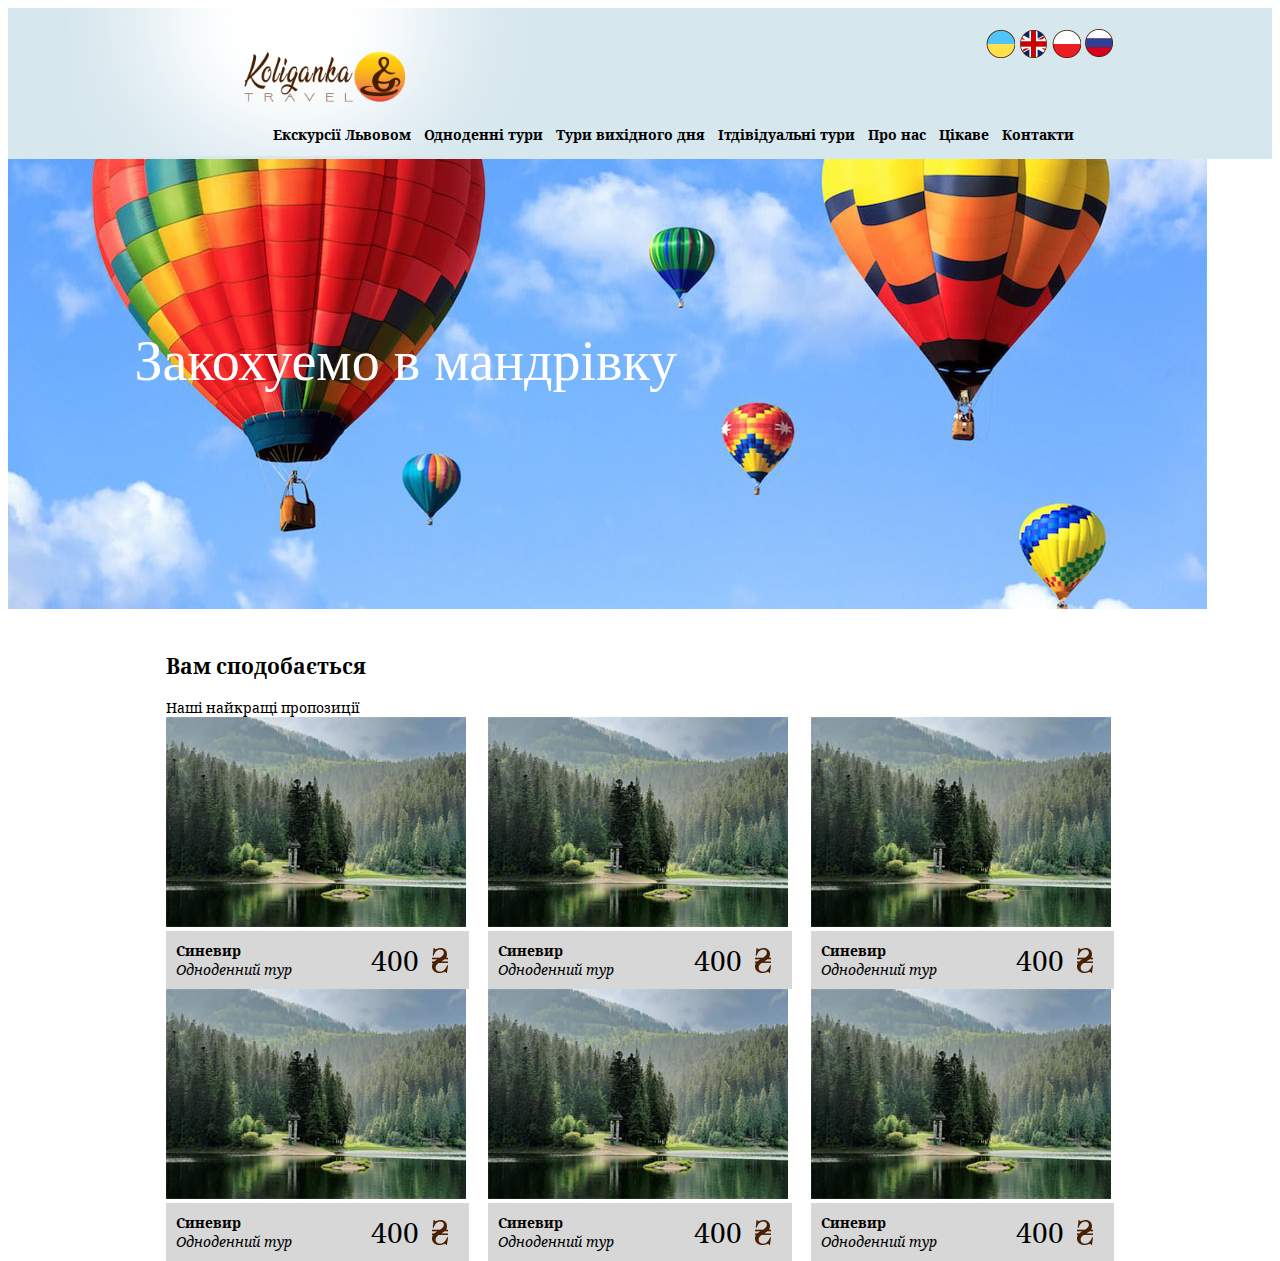
==== index.html @ 715846d8 "первая выгрузка" ====
<!DOCTYPE html>
<html lang="ua">
<head>
    <meta charset="UTF-8">
    <title>Koliganka</title>
    <meta name="viewport" content="width=device-width, initial-scale=1.0, shrink-to-fit=no, viewport-fit=cover">
    <meta http-equiv="X-UA-Compatible" content="IE=edge">
    <meta name="format-detection" content="telephone=no,address=no">
    <meta name="theme-color" content="#4285f4">
    <link rel="stylesheet" href="css/style.css">
</head>
<body>
<header class="head clearfix">
    <div class="container">
        <div class="element">
        <a class="head-logo" href="index.html">
            <img src="images/logo.png" alt="logo">
        </a>
        <div class="head-languages">
            <a href="#"><img src="img/ua.png" alt="ua"></a>
            <a href="#"><img src="img/eng.png" alt="eng"></a>
            <a href="#"><img src="img/pl.png" alt="pl"></a>
            <a href="#"><img src="img/ru.png" alt="ru"></a>
        </div>
        </div>
        <nav class="head-nav">
            <a href="#">Екскурсії Львовом</a>
            <a href="#">Одноденні тури</a>
            <a href="#">Тури вихідного дня</a>
            <a href="#">Ітдівідуальні тури</a>
            <a href="#">Про нас</a>
            <a href="#">Цікаве</a>
            <a href="#">Контакти</a>
        </nav>
    </div>
</header>
<main class="general">
    <div class="general-slider">
        <div class="general__slid">
            <img src="images/balloons.jpg" alt="balloons">
            <p class="general__slid-text">Закохуемо в мандрівку</p>
        </div>
    </div>
    <div class="general__proposal">
        <div class="container">
            <div class="general__proposal__text">
                <h2 class="general__proposal__text-head">Вам сподобається</h2>
                <span>Наші найкращі пропозиції</span>
            </div>
            <div class="general__proposal-items">
                <div class="general__proposal__item">
                    <img src="images/sinevir.jpg" alt="sinevir">
                    <div class="general__proposal-element">
                        <a href="#" class="general__proposal__item-description">
                            <div class="general__proposal__item-text">
                                <span class="general__proposal__item-head">Синевир</span>
                                <span class="general__proposal__item-view">Одноденний тур</span>
                            </div>
                            <span class="general__proposal__item-pris">400<img src="img/s.png"></span>
                        </a>
                    </div>
                </div>
                <div class="general__proposal__item">
                    <img src="images/sinevir.jpg" alt="sinevir">
                    <a href="#" class="general__proposal__item-description">
                        <div class="general__proposal__item-text">
                            <span class="general__proposal__item-head">Синевир</span>
                            <span class="general__proposal__item-view">Одноденний тур</span>
                        </div>
                        <span class="general__proposal__item-pris">400<img src="img/s.png"></span>
                    </a>
                </div>
                <div class="general__proposal__item">
                    <img src="images/sinevir.jpg" alt="sinevir">
                    <a href="#" class="general__proposal__item-description">
                        <div class="general__proposal__item-text">
                            <span class="general__proposal__item-head">Синевир</span>
                            <span class="general__proposal__item-view">Одноденний тур</span>
                        </div>
                        <span class="general__proposal__item-pris">400<img src="img/s.png"></span>
                    </a>
                </div>
                <div class="general__proposal__item">
                    <img src="images/sinevir.jpg" alt="sinevir">
                    <a href="#" class="general__proposal__item-description">
                        <div class="general__proposal__item-text">
                            <span class="general__proposal__item-head">Синевир</span>
                            <span class="general__proposal__item-view">Одноденний тур</span>
                        </div>
                        <span class="general__proposal__item-pris">400<img src="img/s.png"></span>
                    </a>
                </div>
                <div class="general__proposal__item">
                    <img src="images/sinevir.jpg" alt="sinevir">
                    <a href="#" class="general__proposal__item-description">
                        <div class="general__proposal__item-text">
                            <span class="general__proposal__item-head">Синевир</span>
                            <span class="general__proposal__item-view">Одноденний тур</span>
                        </div>
                        <span class="general__proposal__item-pris">400<img src="img/s.png"></span>
                    </a>
                </div>
                <div class="general__proposal__item">
                    <img src="images/sinevir.jpg" alt="sinevir">
                    <a href="#" class="general__proposal__item-description">
                        <div class="general__proposal__item-text">
                            <span class="general__proposal__item-head">Синевир</span>
                            <span class="general__proposal__item-view">Одноденний тур</span>
                        </div>
                        <span class="general__proposal__item-pris">400<img src="img/s.png"></span>
                    </a>
                </div>

            </div>
        </div>
    </div>
</main>

<script src="assets/js/main.js"></script>
</body>
</html>
---- css/style.css ----
@charset "UTF-8";
:root {
    --color-primary: #01A9DB;
    --color-secondary: #828282;
    --color-accent: #FFA500;
    --color-error: #FF5252;
    --color-info: #2196F3;
    --color-success: #4CAF50;
    --color-warning: #FFC107;
}
@font-face {
    font-family: 'Open Sans';
    src: url('../fonts/OpenSans-Regular.woff2') format('woff2'),
    url('../fonts/OpenSans-Regular.woff') format('woff');
    font-weight: normal;
    font-style: normal;
    font-display: swap;
}
@font-face {
    font-family: 'Open Sans';
    src: url('../fonts/OpenSans-Bold.woff2') format('woff2'),
    url('../fonts/OpenSans-Bold.woff') format('woff');
    font-weight: bold;
    font-style: normal;
    font-display: swap;
}
@font-face {
    font-family: 'Roboto';
    src: url('../fonts/Roboto-Regular.woff2') format('woff2'),
    url('../fonts/Roboto-Regular.woff') format('woff');
    font-weight: normal;
    font-style: normal;
    font-display: swap;
}
@font-face {
    font-family: 'Roboto';
    src: url('../fonts/Roboto-Bold.woff2') format('woff2'),
    url('../fonts/Roboto-Bold.woff') format('woff');
    font-weight: bold;
    font-style: normal;
    font-display: swap;
}
@font-face {
    font-family: 'Ariston';
    src: url('../fonts/ariston_normal.ttf') format('ttf'),
    url('../fonts/ariston_normal.ttf') format('ttf');
    font-weight: normal;
    font-style: normal;
    font-display: swap;
}
@font-face {
    font-family: 'Noto Serif';
    src: url('../fonts/notoserif/notoserif.woff2')  format('woff2'),
    url('../fonts/notoserif/notoserif.woff') format('woff');
    font-weight: 400;
    font-style: normal;
}
@font-face {
    font-family: 'Noto Serif';
    src: url('../fonts/notoserif/notoserifitalic.woff2')  format('woff2'),
    url('../fonts/notoserif/notoserifitalic.woff') format('woff');
    font-weight: 400;
    font-style: italic;
}
@font-face {
    font-family: 'Noto Serif';
    src: url('../fonts/notoserif/notoserifbold.woff2')  format('woff2'),
    url('../fonts/notoserif/notoserifbold.woff') format('woff');
    font-weight: 700;
    font-style: normal;
}
@font-face {
    font-family: 'Noto Serif';
    src: url('../fonts/notoserif/notoserifbolditalic.woff2')  format('woff2'),
    url('../fonts/notoserif/notoserifbolditalic.woff') format('woff');
    font-weight: 700;
    font-style: italic;
}
html {
    -webkit-box-sizing: border-box;
    box-sizing: border-box;
    height: 100%;
    overflow-x: hidden;
    font-family: "Roboto", Arial, sans-serif, 'Noto Serif', 'Ariston';
    font-size: 14px;
}
*, *::after, *::before {
    -webkit-box-sizing: inherit;
    box-sizing: inherit;
}
body {
    min-height: 100%;
    position: relative;
    -webkit-font-smoothing: antialiased;
}
.clearfix::after {
    content: '';
    display: block;
    clear: both;
}
img {
    max-width: 100%;
    height: auto;
}
a{
    text-decoration: none;
    color: #000;
}
.site-icon {
    display: inline-block;
    width: 1em;
    height: 1em;
    stroke-width: 0;
    stroke: currentColor;
    fill: currentColor;
}
.pseudo-full-width-background::after {
    content: '';
    display: block;
    position: absolute;
    height: 100%;
    width: 100vw;
    background-color: inherit;
    top: 0;
    left: -50vw;
    right: -50vw;
    margin-right: auto;
    margin-left: auto;
    z-index: -1;
}
.container {
    position: relative;
    max-width: 980px;
    min-width: 320px;
    margin: auto;
    padding: 0 calc(1vw + .2rem);
}
.fade-in {
    -webkit-animation-name: fadeIn;
    animation-name: fadeIn;
    -webkit-animation-duration: 1.3s;
    animation-duration: 1.3s;
    -webkit-animation-timing-function: cubic-bezier(0, 0, 0.4, 1);
    animation-timing-function: cubic-bezier(0, 0, 0.4, 1);
    -webkit-animation-fill-mode: forwards;
    animation-fill-mode: forwards;
}
@-webkit-keyframes fadeIn {
    from {
        opacity: 0;
    }

    to {
        opacity: 1;
    }
}
@keyframes fadeIn {
    from {
        opacity: 0;
    }

    to {
        opacity: 1;
    }
}
h1 {
    color: #01A9DB;
    color: var(--color-primary);
}
template {
}
.head{
    background-color: #d6e7ee;
    position: relative;
}
.head-logo img{
    width: 500px;
    margin-left: -100px;
}
.head-languages{
    display: inline-block;
    float: right;
    margin-top: 20px;
}
.head-nav{
    position: absolute;
    bottom: 15px;
    left: 12%;
}
.head-nav a{
    padding: 10px 5px;
    font-family: 'Noto Serif';
    font-weight: 700;
}
.general-slider{
    margin-bottom: 40px;
}
.general__slid{
    position: relative;
}
.general__slid img{
    z-index: -5;
}
.general__slid-text{
    font-family: 'Ariston';
    font-size: 4em;
    top: 25%;
    left: 10%;
    position: absolute;
    color: #FFFFFF;
}
.general__proposal{
    font-family: 'Noto Serif';
}
.general__proposal-items{
    display: -webkit-box;
    display: -ms-flexbox;
    display: flex;
    -ms-flex-wrap: wrap;
    flex-wrap: wrap;
    -webkit-box-pack: justify;
    -ms-flex-pack: justify;
    justify-content: space-between;
}
.general__proposal__item{
    -ms-flex-preferred-size: calc(33% - 10px);
    flex-basis: calc(33% - 10px);
}
.general__proposal__item-head{
    font-weight: 700;
    display: block;
}
.general__proposal__item-view{
    font-style: italic;
}
.general__proposal__item-pris{
    font-size: 2em;
    display: -webkit-box;
    display: -ms-flexbox;
    display: flex;
    -webkit-box-align: center;
    -ms-flex-align: center;
    align-items: center;
}
.general__proposal__item-pris img{
    padding: 0 10px;
}
.general__proposal__item-description{
    display: -webkit-box;
    display: -ms-flexbox;
    display: flex;
    -webkit-box-pack: justify;
    -ms-flex-pack: justify;
    justify-content: space-between;
    -webkit-box-align: center;
    -ms-flex-align: center;
    align-items: center;
    background-color: rgba(121, 121, 121, .3);
    padding: 10px;
}
/*# sourceMappingURL=[data-uri] */
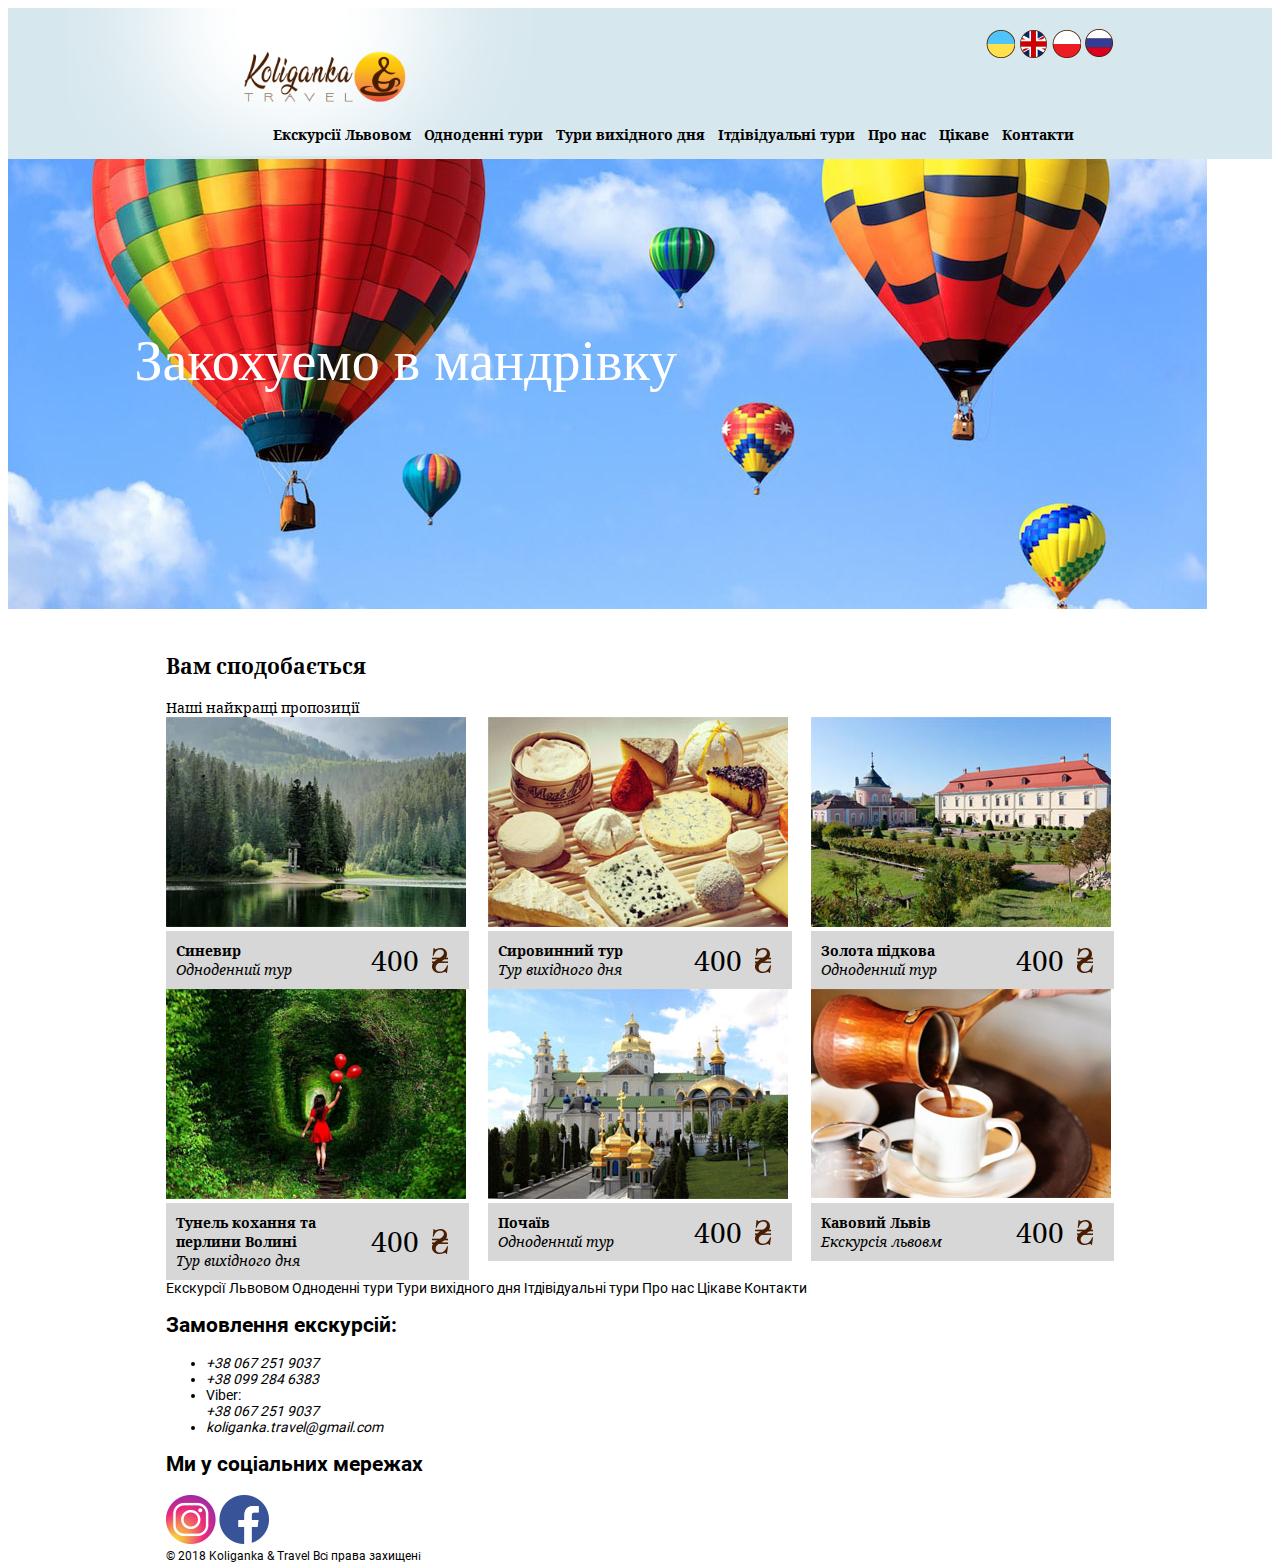
==== commit 1f75cb62: "подвал" ====
--- a/index.html
+++ b/index.html
@@ -61,53 +61,53 @@
                     </div>
                 </div>
                 <div class="general__proposal__item">
-                    <img src="images/sinevir.jpg" alt="sinevir">
+                    <img src="images/sirevoi_tur.jpg" alt="sirevoi_tur">
                     <a href="#" class="general__proposal__item-description">
                         <div class="general__proposal__item-text">
-                            <span class="general__proposal__item-head">Синевир</span>
+                            <span class="general__proposal__item-head">Сировинний тур</span>
+                            <span class="general__proposal__item-view">Тур вихідного дня</span>
+                        </div>
+                        <span class="general__proposal__item-pris general__proposal__item-pris-sir">400<img src="img/s.png"></span>
+                    </a>
+                </div>
+                <div class="general__proposal__item">
+                    <img src="images/gold_horseshoe.jpg" alt="gold_horseshoe">
+                    <a href="#" class="general__proposal__item-description">
+                        <div class="general__proposal__item-text">
+                            <span class="general__proposal__item-head">Золота підкова</span>
                             <span class="general__proposal__item-view">Одноденний тур</span>
                         </div>
                         <span class="general__proposal__item-pris">400<img src="img/s.png"></span>
                     </a>
                 </div>
                 <div class="general__proposal__item">
-                    <img src="images/sinevir.jpg" alt="sinevir">
+                    <img src="images/tunnel_love.jpg" alt="tunnel_love">
                     <a href="#" class="general__proposal__item-description">
                         <div class="general__proposal__item-text">
-                            <span class="general__proposal__item-head">Синевир</span>
+                            <span class="general__proposal__item-head">Тунель кохання та<br>перлини Волині</span>
+                            <span class="general__proposal__item-view">Тур вихідного дня</span>
+                        </div>
+                        <span class="general__proposal__item-pris general__proposal__item-pris-love">400<img src="img/s.png"></span>
+                    </a>
+                </div>
+                <div class="general__proposal__item">
+                    <img src="images/pochaev.jpg" alt="pochaev">
+                    <a href="#" class="general__proposal__item-description">
+                        <div class="general__proposal__item-text">
+                            <span class="general__proposal__item-head">Почаїв</span>
                             <span class="general__proposal__item-view">Одноденний тур</span>
                         </div>
                         <span class="general__proposal__item-pris">400<img src="img/s.png"></span>
                     </a>
                 </div>
                 <div class="general__proposal__item">
-                    <img src="images/sinevir.jpg" alt="sinevir">
+                    <img src="images/cofe_lviv.png" alt="cofe_lviv">
                     <a href="#" class="general__proposal__item-description">
                         <div class="general__proposal__item-text">
-                            <span class="general__proposal__item-head">Синевир</span>
-                            <span class="general__proposal__item-view">Одноденний тур</span>
+                            <span class="general__proposal__item-head">Кавовий Львів</span>
+                            <span class="general__proposal__item-view">Екскурсія львовм</span>
                         </div>
-                        <span class="general__proposal__item-pris">400<img src="img/s.png"></span>
-                    </a>
-                </div>
-                <div class="general__proposal__item">
-                    <img src="images/sinevir.jpg" alt="sinevir">
-                    <a href="#" class="general__proposal__item-description">
-                        <div class="general__proposal__item-text">
-                            <span class="general__proposal__item-head">Синевир</span>
-                            <span class="general__proposal__item-view">Одноденний тур</span>
-                        </div>
-                        <span class="general__proposal__item-pris">400<img src="img/s.png"></span>
-                    </a>
-                </div>
-                <div class="general__proposal__item">
-                    <img src="images/sinevir.jpg" alt="sinevir">
-                    <a href="#" class="general__proposal__item-description">
-                        <div class="general__proposal__item-text">
-                            <span class="general__proposal__item-head">Синевир</span>
-                            <span class="general__proposal__item-view">Одноденний тур</span>
-                        </div>
-                        <span class="general__proposal__item-pris">400<img src="img/s.png"></span>
+                        <span class="general__proposal__item-pris general__proposal__item-pris-cofe">400<img src="img/s.png"></span>
                     </a>
                 </div>
 
@@ -116,6 +116,37 @@
     </div>
 </main>
 
-<script src="assets/js/main.js"></script>
+<footer class="foot">
+    <div class="container">
+        <nav class="foot-nav">
+        <a href="#">Екскурсії Львовом</a>
+        <a href="#">Одноденні тури</a>
+        <a href="#">Тури вихідного дня</a>
+        <a href="#">Ітдівідуальні тури</a>
+        <a href="#">Про нас</a>
+        <a href="#">Цікаве</a>
+        <a href="#">Контакти</a>
+    </nav>
+        <div class="foot__contacts">
+            <div class="foot__contacts-order">
+                <h2 class="foot__contacts__head">Замовлення екскурсій:</h2>
+                <ul>
+                    <li><address>+38 067 251 9037</address></li>
+                    <li><address>+38 099 284 6383</address></li>
+                    <li>Viber: <address>+38 067 251 9037</address></li>
+                    <li><address>koliganka.travel@gmail.com</address></li>
+                </ul>
+            </div>
+            <div class="foot__contacts__social">
+                <h2 class="foot__contacts__head">Ми у соціальних мережах</h2>
+                <div class="foot__contacts__social-button">
+                    <a href="#"><img src="img/instagram.png" alt="#"></a>
+                    <a href="#"><img src="img/fb.png" alt="#"></a>
+                </div>
+            </div>
+        </div>
+        <small class="foot-copyright">© 2018 Koliganka & Travel Всі права захищені</small>
+    </div>
+</footer>
 </body>
 </html>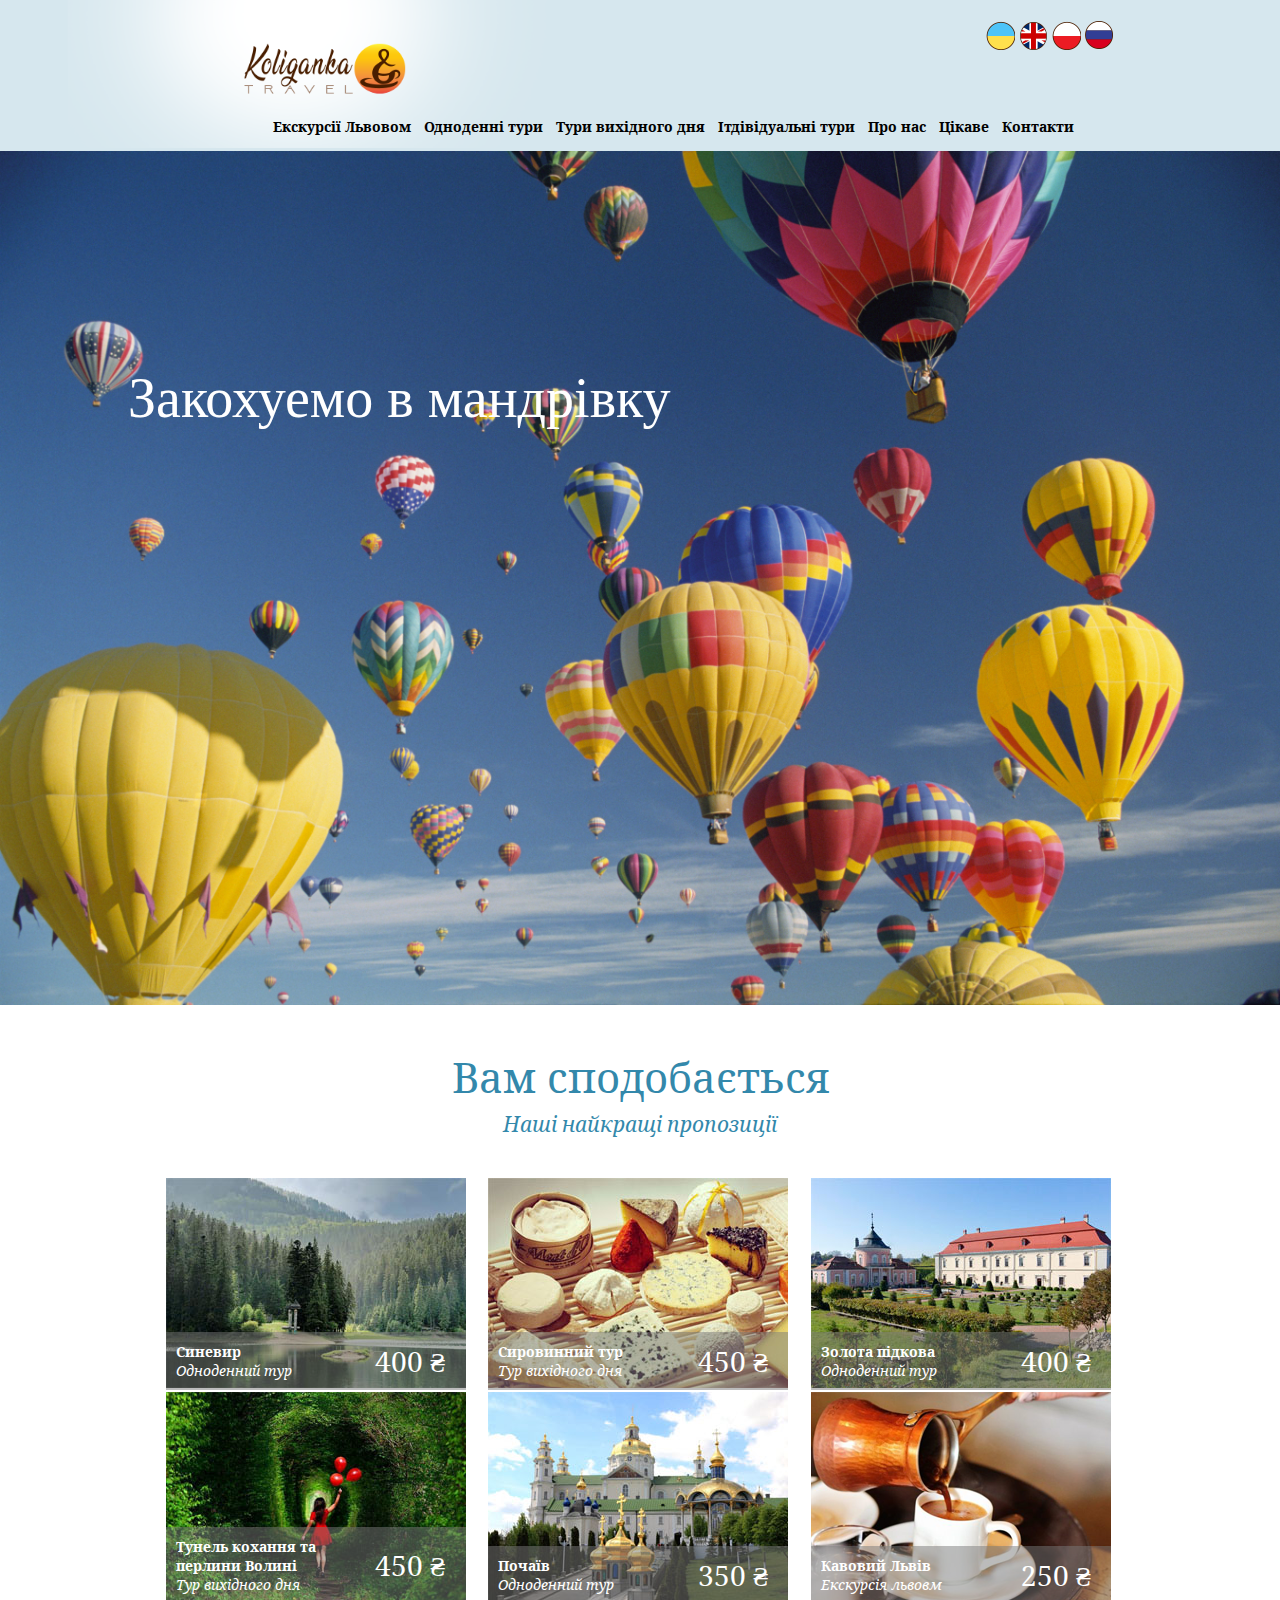
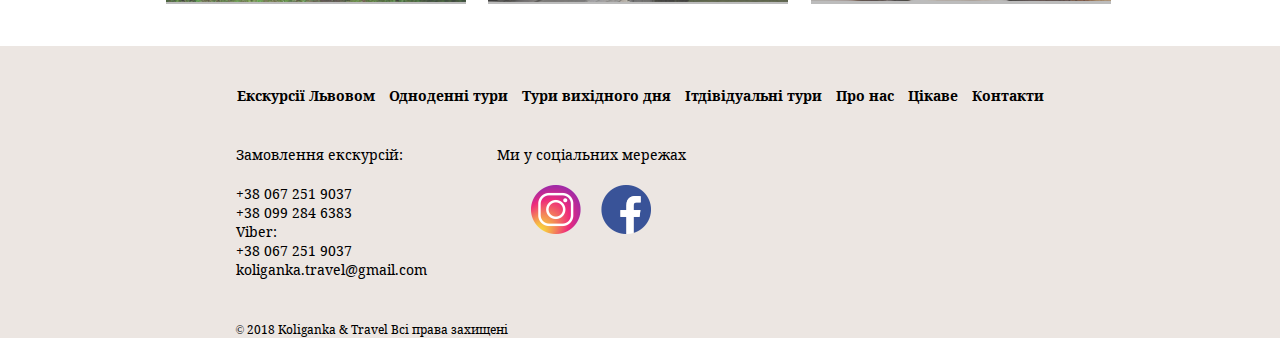
==== commit cbeb91b7: "заменил значок грн на текст" ====
--- a/index.html
+++ b/index.html
@@ -25,7 +25,7 @@
         </div>
         <nav class="head-nav">
             <a href="#">Екскурсії Львовом</a>
-            <a href="#">Одноденні тури</a>
+            <a href="day-tours.html">Одноденні тури</a>
             <a href="#">Тури вихідного дня</a>
             <a href="#">Ітдівідуальні тури</a>
             <a href="#">Про нас</a>
@@ -37,7 +37,7 @@
 <main class="general">
     <div class="general-slider">
         <div class="general__slid">
-            <img src="images/balloons.jpg" alt="balloons">
+            <img src="images/vozdushnye_shary.jpg" alt="balloons">
             <p class="general__slid-text">Закохуемо в мандрівку</p>
         </div>
     </div>
@@ -56,7 +56,7 @@
                                 <span class="general__proposal__item-head">Синевир</span>
                                 <span class="general__proposal__item-view">Одноденний тур</span>
                             </div>
-                            <span class="general__proposal__item-pris">400<img src="img/s.png"></span>
+                            <span class="general__proposal__item-pris">400 ₴</span>
                         </a>
                     </div>
                 </div>
@@ -67,7 +67,7 @@
                             <span class="general__proposal__item-head">Сировинний тур</span>
                             <span class="general__proposal__item-view">Тур вихідного дня</span>
                         </div>
-                        <span class="general__proposal__item-pris general__proposal__item-pris-sir">400<img src="img/s.png"></span>
+                        <span class="general__proposal__item-pris general__proposal__item-pris-sir">450 ₴</span>
                     </a>
                 </div>
                 <div class="general__proposal__item">
@@ -77,7 +77,7 @@
                             <span class="general__proposal__item-head">Золота підкова</span>
                             <span class="general__proposal__item-view">Одноденний тур</span>
                         </div>
-                        <span class="general__proposal__item-pris">400<img src="img/s.png"></span>
+                        <span class="general__proposal__item-pris">400 ₴</span>
                     </a>
                 </div>
                 <div class="general__proposal__item">
@@ -87,7 +87,7 @@
                             <span class="general__proposal__item-head">Тунель кохання та<br>перлини Волині</span>
                             <span class="general__proposal__item-view">Тур вихідного дня</span>
                         </div>
-                        <span class="general__proposal__item-pris general__proposal__item-pris-love">400<img src="img/s.png"></span>
+                        <span class="general__proposal__item-pris general__proposal__item-pris-love">450 ₴</span>
                     </a>
                 </div>
                 <div class="general__proposal__item">
@@ -97,7 +97,7 @@
                             <span class="general__proposal__item-head">Почаїв</span>
                             <span class="general__proposal__item-view">Одноденний тур</span>
                         </div>
-                        <span class="general__proposal__item-pris">400<img src="img/s.png"></span>
+                        <span class="general__proposal__item-pris">350 ₴</span>
                     </a>
                 </div>
                 <div class="general__proposal__item">
@@ -107,7 +107,7 @@
                             <span class="general__proposal__item-head">Кавовий Львів</span>
                             <span class="general__proposal__item-view">Екскурсія львовм</span>
                         </div>
-                        <span class="general__proposal__item-pris general__proposal__item-pris-cofe">400<img src="img/s.png"></span>
+                        <span class="general__proposal__item-pris general__proposal__item-pris-cofe">250 ₴</span>
                     </a>
                 </div>
 
@@ -120,7 +120,7 @@
     <div class="container">
         <nav class="foot-nav">
         <a href="#">Екскурсії Львовом</a>
-        <a href="#">Одноденні тури</a>
+        <a href="day-tours.html">Одноденні тури</a>
         <a href="#">Тури вихідного дня</a>
         <a href="#">Ітдівідуальні тури</a>
         <a href="#">Про нас</a>
--- a/css/style.css
+++ b/css/style.css
@@ -169,6 +169,20 @@
 }
 template {
 }
+body,div,dl,dt,dd,ul,li,h1,h2,h3,h4,h5,h6,pre,code,form,fieldset,input,textarea,p,blockquote,th,td{margin:0;padding:0;}
+table{border-collapse:collapse;border-spacing:0;}
+fieldset,img,abbr{border:0;}
+address,caption,cite,code,dfn,em,strong,th,var {font-style:normal;font-weight:normal;}
+ul li{list-style:none;}
+caption,th{text-align:left;}
+h1,h2,h3,h4,h5,h6{font-size:100%;font-weight:normal;}
+sup{vertical-align:text-top;}
+sub{vertical-align:text-bottom;}
+input,textarea,select{font-family:inherit;font-size:inherit;font-weight:inherit;}
+legend{color:#000;}
+article,aside,details,figcaption,figure,footer,header,hgroup,menu,nav,section {display:block;}
+figure {
+                                                                                                                                                                                                                                                                                                                                                                                                                                                                                                                                                                                                                                                                      margin: 0;}
 .head{
     background-color: #d6e7ee;
     position: relative;
@@ -191,6 +205,9 @@
     padding: 10px 5px;
     font-family: 'Noto Serif';
     font-weight: 700;
+}
+.general{
+    margin-bottom: 40px;
 }
 .general-slider{
     margin-bottom: 40px;
@@ -212,6 +229,19 @@
 .general__proposal{
     font-family: 'Noto Serif';
 }
+.general__proposal__text{
+    color: #3388ab;
+    text-align: center;
+    padding-bottom: 40px;
+}
+.general__proposal__text h2{
+    font-size: 3em;
+    margin-bottom: 5px;
+}
+.general__proposal__text span{
+    font-size: 1.5em;
+    font-style: italic;
+}
 .general__proposal-items{
     display: -webkit-box;
     display: -ms-flexbox;
@@ -225,6 +255,7 @@
 .general__proposal__item{
     -ms-flex-preferred-size: calc(33% - 10px);
     flex-basis: calc(33% - 10px);
+    position: relative;
 }
 .general__proposal__item-head{
     font-weight: 700;
@@ -241,6 +272,7 @@
     -webkit-box-align: center;
     -ms-flex-align: center;
     align-items: center;
+    padding-right: 10px;
 }
 .general__proposal__item-pris img{
     padding: 0 10px;
@@ -255,7 +287,120 @@
     -webkit-box-align: center;
     -ms-flex-align: center;
     align-items: center;
-    background-color: rgba(121, 121, 121, .3);
+    background-color: rgba(121, 121, 121, .5);
     padding: 10px;
-}
-/*# sourceMappingURL=[data-uri] */
+    color: #FFFFFF;
+    position: absolute;
+    bottom: 2px;
+    width: 300px;
+}
+.general__proposal__item-description:hover{
+    background-color: rgba(217, 217, 217, .7);
+    color: #000;
+}
+/*general end*/
+.main__day-tours{
+    font-family: 'Noto Serif';
+    margin: 20px 0 40px 0;
+}
+.main__day-tours__head{
+    background-color: #ece6e2;
+    text-align: center;
+    padding: 40px 0;
+}
+.main__day-tours__head a{
+    font-size: 1.2em;
+    color: #9f806c;
+}
+.main__day-tours__head-h1{
+    font-size: 3em;
+    color: #000;
+}
+.main__day-tours__content__tours-items{
+    display: -webkit-box;
+    display: -ms-flexbox;
+    display: flex;
+    -webkit-box-pack: justify;
+    -ms-flex-pack: justify;
+    justify-content: space-between;
+    -ms-flex-wrap: wrap;
+    flex-wrap: wrap;
+    max-width: 640px;
+}
+.main__day-tours__content__tours__item{
+    -ms-flex-preferred-size: calc(50% - 10px);
+    flex-basis: calc(50% - 10px);
+    position: relative;
+    margin-bottom: 20px;
+}
+.main__day-tours__content__tours__item-description{
+    display: block;
+    position: absolute;
+    bottom: 4px;
+    width: 300px;
+    background-color: rgba(121, 121, 121, .5);
+    padding: 20px 10px;
+    color: #FFFFFF;
+}
+.main__day-tours__content__tours__item-description:hover{
+    background-color: rgba(217, 217, 217, .7);
+    color: #000;
+}
+.main__day-tours__content__tours{
+    display: -webkit-box;
+    display: -ms-flexbox;
+    display: flex;
+    -webkit-box-pack: justify;
+    -ms-flex-pack: justify;
+    justify-content: space-between;
+    margin-top: 20px;
+}
+.main__day-tours-aside{
+    -webkit-box-ordinal-group: 2;
+    -ms-flex-order: 1;
+    order: 1;
+}
+.main__day-tours-aside a{
+    display: block;
+    padding: 5px 0;
+    color: #9f806c;
+}
+/*main__day-tours end*/
+.foot{
+    background-color: #ece6e2;
+    padding-top: 20px;
+    font-family: 'Noto Serif';
+}
+.foot-nav{
+    text-align: center;
+    margin: 20px 0 40px 0;
+}
+.foot-nav a{
+    padding: 10px 5px;
+    font-weight: 700;
+}
+.foot__contacts{
+    display: -webkit-box;
+    display: -ms-flexbox;
+    display: flex;
+    margin-left: 70px;
+    margin-bottom: 40px;
+}
+.foot__contacts__head{
+    margin-bottom: 20px;
+}
+.foot__contacts__social, .foot-copyright{
+    margin-left: 70px;
+}
+.foot__contacts__social-button{
+    display: -webkit-box;
+    display: -ms-flexbox;
+    display: flex;
+    -webkit-box-pack: center;
+    -ms-flex-pack: center;
+    justify-content: center;
+}
+.foot__contacts__social-button img{
+    margin: 0 10px;
+}
+/*# sourceMappingURL=[data-uri] */
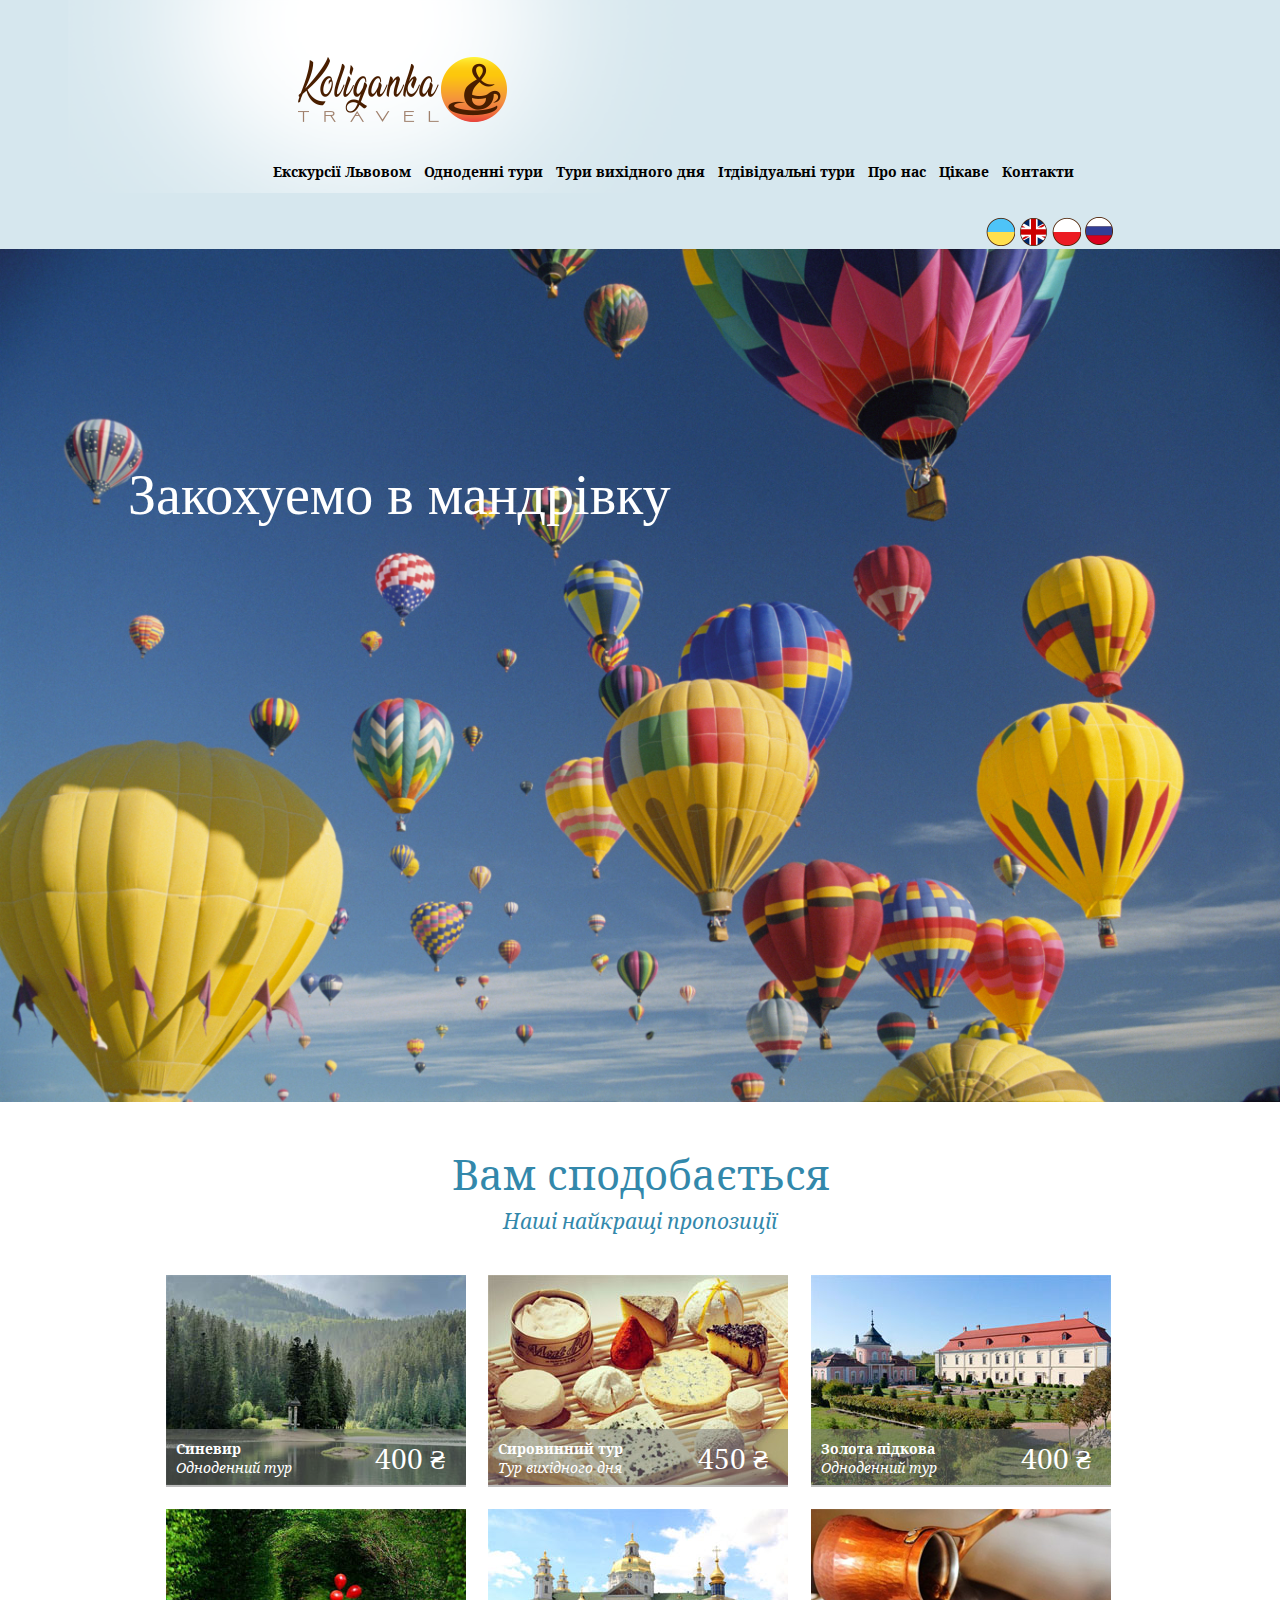
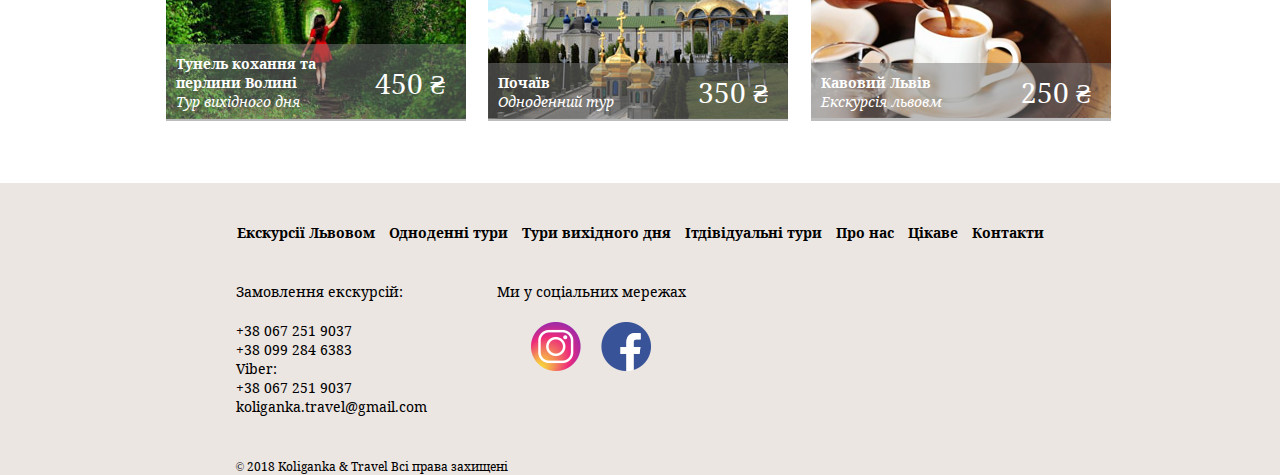
==== commit 59931db8: "все страницы" ====
--- a/index.html
+++ b/index.html
@@ -12,26 +12,32 @@
 <body>
 <header class="head clearfix">
     <div class="container">
-        <div class="element">
-        <a class="head-logo" href="index.html">
-            <img src="images/logo.png" alt="logo">
-        </a>
-        <div class="head-languages">
-            <a href="#"><img src="img/ua.png" alt="ua"></a>
-            <a href="#"><img src="img/eng.png" alt="eng"></a>
-            <a href="#"><img src="img/pl.png" alt="pl"></a>
-            <a href="#"><img src="img/ru.png" alt="ru"></a>
+        <div class="head-elements">
+            <a class="head-logo" href="index.html">
+                <img src="images/logo.png" alt="logo">
+            </a>
+            <div class="head-buttons">
+                <div class="head-languages">
+                    <a href="#"><img src="img/ua.png" alt="ua"></a>
+                    <a href="#"><img src="img/eng.png" alt="eng"></a>
+                    <a href="#"><img src="img/pl.png" alt="pl"></a>
+                    <a href="#"><img src="img/ru.png" alt="ru"></a>
+                </div>
+                <svg class="site-icon head-nav-icon" xmlns="http://www.w3.org/2000/svg">
+                    <use xlink:href="img/svg/svg-symbols.svg#menu-button"></use>
+                </svg>
+            </div>
         </div>
+            <nav class="head-nav head-nav-mob">
+                <a href="#">Екскурсії Львовом</a>
+                <a href="day-tours.html">Одноденні тури</a>
+                <a href="#">Тури вихідного дня</a>
+                <a href="#">Ітдівідуальні тури</a>
+                <a href="#">Про нас</a>
+                <a href="#">Цікаве</a>
+                <a href="#">Контакти</a>
+            </nav>
         </div>
-        <nav class="head-nav">
-            <a href="#">Екскурсії Львовом</a>
-            <a href="day-tours.html">Одноденні тури</a>
-            <a href="#">Тури вихідного дня</a>
-            <a href="#">Ітдівідуальні тури</a>
-            <a href="#">Про нас</a>
-            <a href="#">Цікаве</a>
-            <a href="#">Контакти</a>
-        </nav>
     </div>
 </header>
 <main class="general">
@@ -50,15 +56,13 @@
             <div class="general__proposal-items">
                 <div class="general__proposal__item">
                     <img src="images/sinevir.jpg" alt="sinevir">
-                    <div class="general__proposal-element">
-                        <a href="#" class="general__proposal__item-description">
-                            <div class="general__proposal__item-text">
-                                <span class="general__proposal__item-head">Синевир</span>
-                                <span class="general__proposal__item-view">Одноденний тур</span>
-                            </div>
-                            <span class="general__proposal__item-pris">400 ₴</span>
-                        </a>
-                    </div>
+                    <a href="#" class="general__proposal__item-description">
+                        <div class="general__proposal__item-text">
+                            <span class="general__proposal__item-head">Синевир</span>
+                            <span class="general__proposal__item-view">Одноденний тур</span>
+                        </div>
+                        <span class="general__proposal__item-pris">400 ₴</span>
+                    </a>
                 </div>
                 <div class="general__proposal__item">
                     <img src="images/sirevoi_tur.jpg" alt="sirevoi_tur">
@@ -149,4 +153,5 @@
     </div>
 </footer>
 </body>
+<!--rimidbit-->
 </html>--- a/css/style.css
+++ b/css/style.css
@@ -188,7 +188,7 @@
     position: relative;
 }
 .head-logo img{
-    width: 500px;
+    max-width: 80%;
     margin-left: -100px;
 }
 .head-languages{
@@ -205,6 +205,16 @@
     padding: 10px 5px;
     font-family: 'Noto Serif';
     font-weight: 700;
+}
+.head-nav-icon{
+    font-size: 3em;
+    position: absolute;
+    bottom: 15px;
+    right: 15px;
+    display: none;
+}
+.head-nav-icon:active{
+    fill: #3388ab;
 }
 .general{
     margin-bottom: 40px;
@@ -256,6 +266,7 @@
     -ms-flex-preferred-size: calc(33% - 10px);
     flex-basis: calc(33% - 10px);
     position: relative;
+    margin-bottom: 20px;
 }
 .general__proposal__item-head{
     font-weight: 700;
@@ -308,7 +319,10 @@
     text-align: center;
     padding: 40px 0;
 }
-.main__day-tours__head a{
+.main__day-tours__head span{
+    padding: 0 10px;
+}
+.main__day-tours__head a, .main__day-tours__head span{
     font-size: 1.2em;
     color: #9f806c;
 }
@@ -337,6 +351,7 @@
     display: block;
     position: absolute;
     bottom: 4px;
+    font-weight: 700;
     width: 300px;
     background-color: rgba(121, 121, 121, .5);
     padding: 20px 10px;
@@ -356,9 +371,10 @@
     margin-top: 20px;
 }
 .main__day-tours-aside{
-    -webkit-box-ordinal-group: 2;
-    -ms-flex-order: 1;
-    order: 1;
+    -webkit-box-ordinal-group: 0;
+    -ms-flex-order: -1;
+    order: -1;
+    margin-right: 10px;
 }
 .main__day-tours-aside a{
     display: block;
@@ -366,6 +382,48 @@
     color: #9f806c;
 }
 /*main__day-tours end*/
+.main__photo-gallery{
+    margin: 20px 0 40px 0;
+}
+.main__photo-gallery__content-items{
+    margin-top: 20px;
+    display: -webkit-box;
+    display: -ms-flexbox;
+    display: flex;
+    -webkit-box-pack: justify;
+    -ms-flex-pack: justify;
+    justify-content: space-between;
+}
+.main__photo-gallery__content__item{
+    position: relative;
+    margin-bottom: 20px;
+}
+.main__photo-gallery__content__item-description{
+    display: block;
+    padding: 20px 0;
+    text-align: center;
+    font-weight: 700;
+    position: absolute;
+    bottom: 2px;
+    min-width: 100%;
+    color: #ffffff;
+    background-color: rgba(121, 121, 121, .5);
+}
+.main__photo-gallery__content__item-description:hover{
+    color: #000;
+    background-color: rgba(217, 217, 217, .7);
+}
+/*main__photo-gallery end*/
+.main__photo-gallery-golden-horseshoe{
+    margin: 20px 0 40px 0;
+}
+.main__photo-gallery-slider{
+    margin: 20px 0;
+}
+.main__photo-gallery__slid{
+    text-align: center;
+    vertical-align: center;
+}
 .foot{
     background-color: #ece6e2;
     padding-top: 20px;
@@ -403,4 +461,136 @@
 .foot__contacts__social-button img{
     margin: 0 10px;
 }
-/*# sourceMappingURL=[data-uri] */
+@media screen and (max-width: 935px) {
+    .head-nav{
+        left: 15px;
+    }
+}
+@media screen and (max-width: 845px){
+    .head-nav{
+        display: none;
+    }
+
+    .head-nav-icon{
+        display: block;
+    }
+    .head-nav-mob{
+        display: block;
+        margin: 0 10%;
+        width: 80%;
+        left: 0;
+        right: 0;
+        bottom: -420px;
+        z-index: 5;
+        background-color: #ece6e2;
+    }
+
+    .head-nav-mob a{
+        display: block;
+        padding: 20px 40px;
+        border-bottom: 1px solid #ffffff;
+        text-align: center;
+    }
+}
+@media screen and (max-width: 980px){
+    .general__proposal__item{
+        -ms-flex-preferred-size: calc(50% - 10px);
+        flex-basis: calc(50% - 10px);
+        display: -webkit-box;
+        display: -ms-flexbox;
+        display: flex;
+        -webkit-box-pack: center;
+        -ms-flex-pack: center;
+        justify-content: center;
+    }
+
+    .general__proposal__item-description{
+        bottom: 0;
+    }
+}
+@media screen and (max-width: 655px){
+    .general__proposal__item{
+        -ms-flex-preferred-size: 100%;
+        flex-basis: 100%;
+    }
+}
+@media screen and (max-width: 950px){
+    .main__day-tours-aside{
+        -webkit-box-ordinal-group: 2;
+        -ms-flex-order: 1;
+        order: 1;
+        margin-right: 0;
+        text-align: center;
+    }
+
+    .main__day-tours__content__tours{
+        -webkit-box-orient: vertical;
+        -webkit-box-direction: normal;
+        -ms-flex-direction: column;
+        flex-direction: column;
+        -webkit-box-pack: center;
+        -ms-flex-pack: center;
+        justify-content: center;
+        -webkit-box-align: center;
+        -ms-flex-align: center;
+        align-items: center;
+    }
+    .main__photo-gallery__content-items{
+        -webkit-box-orient: vertical;
+        -webkit-box-direction: normal;
+        -ms-flex-direction: column;
+        flex-direction: column;
+        -webkit-box-align: center;
+        -ms-flex-align: center;
+        align-items: center;
+    }
+}
+@media screen and (max-width: 660px){
+    .main__day-tours__content__tours__item{
+        -ms-flex-preferred-size: 100%;
+        flex-basis: 100%;
+        display: -webkit-box;
+        display: -ms-flexbox;
+        display: flex;
+        -webkit-box-pack: center;
+        -ms-flex-pack: center;
+        justify-content: center;
+    }
+
+    .main__day-tours__content__tours__item-description{
+        bottom: 0;
+    }
+}
+@media screen and (max-width: 600px){
+    .foot__contacts{
+        margin-left: 0;
+        -webkit-box-pack: center;
+        -ms-flex-pack: center;
+        justify-content: center;
+    }
+}
+@media screen and (max-width: 480px){
+    .foot-copyright{
+        margin-left: 15px;
+    }
+
+    .foot__contacts{
+        -webkit-box-orient: vertical;
+        -webkit-box-direction: normal;
+        -ms-flex-direction: column;
+        flex-direction: column;
+        -webkit-box-align: center;
+        -ms-flex-align: center;
+        align-items: center;
+    }
+
+    .foot__contacts__social{
+        margin-left: 0;
+        margin-top: 20px;
+    }
+
+    .foot__contacts-order{
+        text-align: center;
+    }
+}
+/*# sourceMappingURL=[data-uri] */
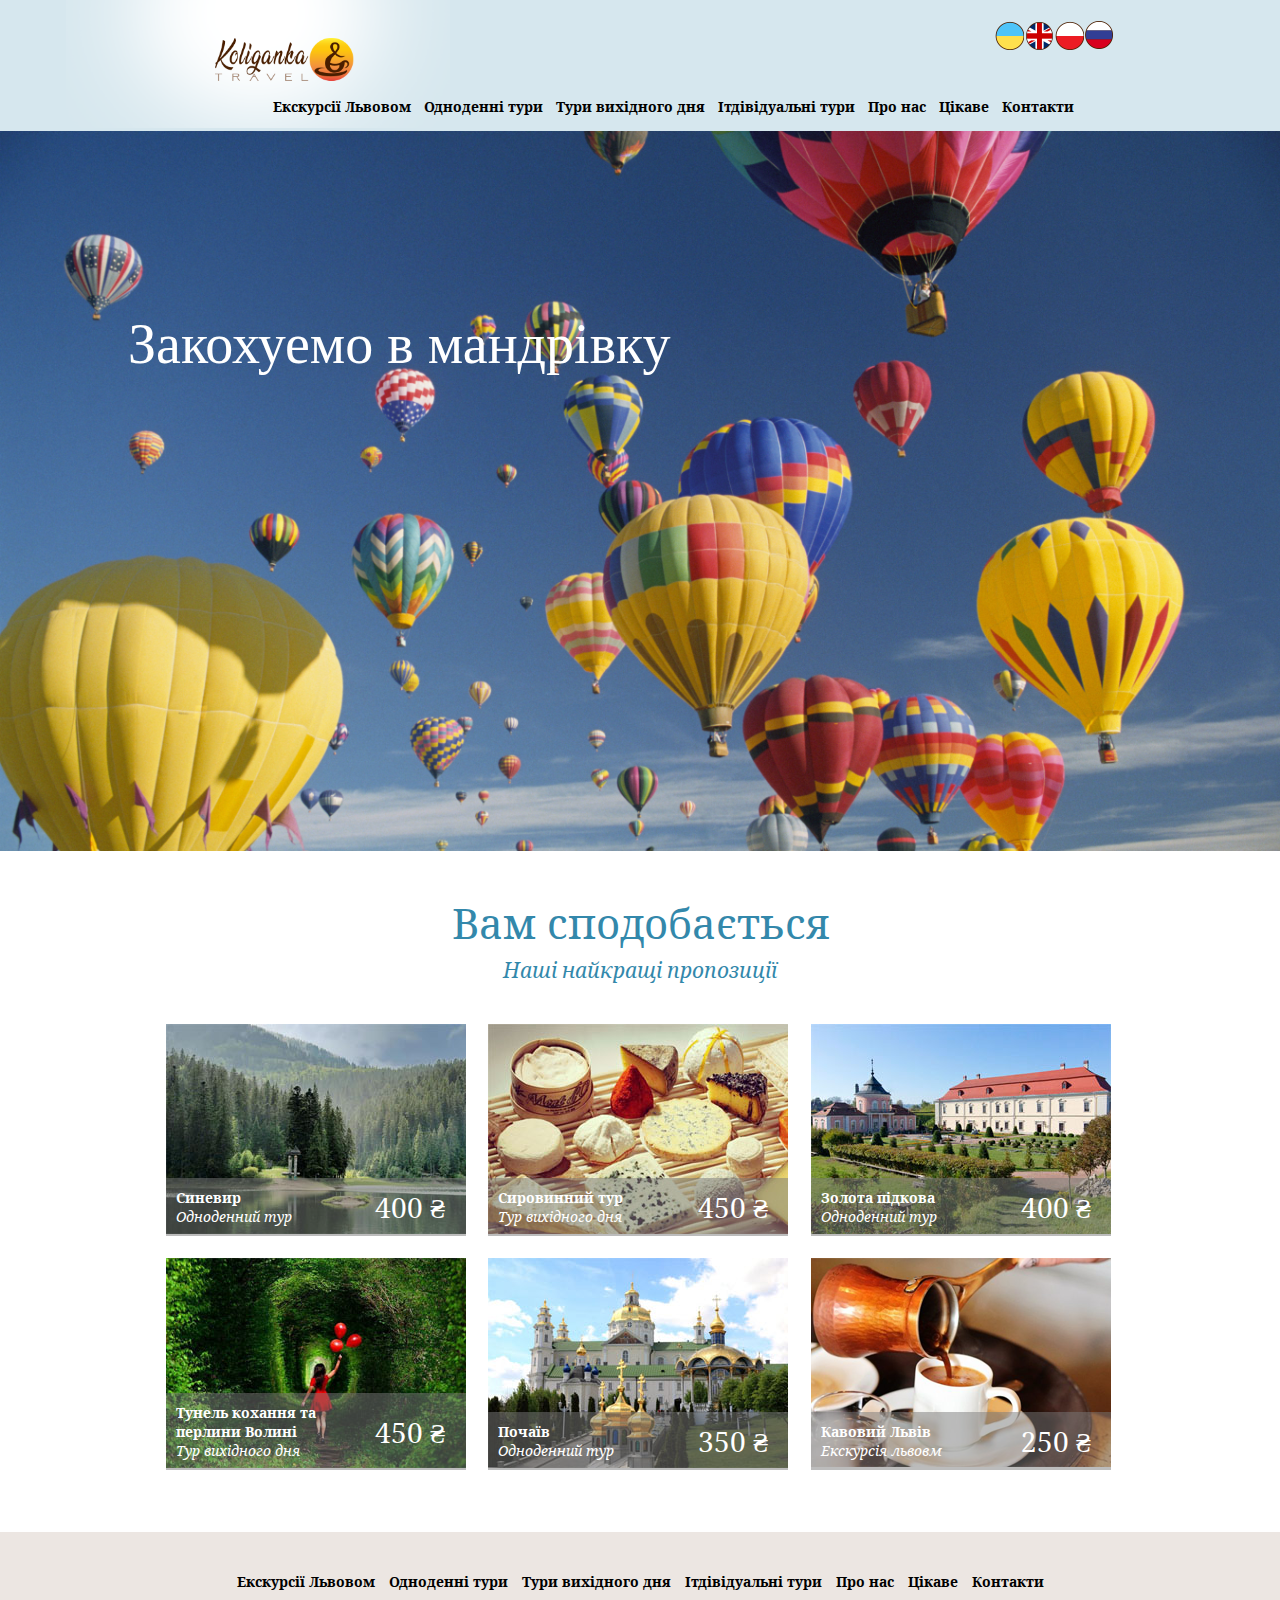
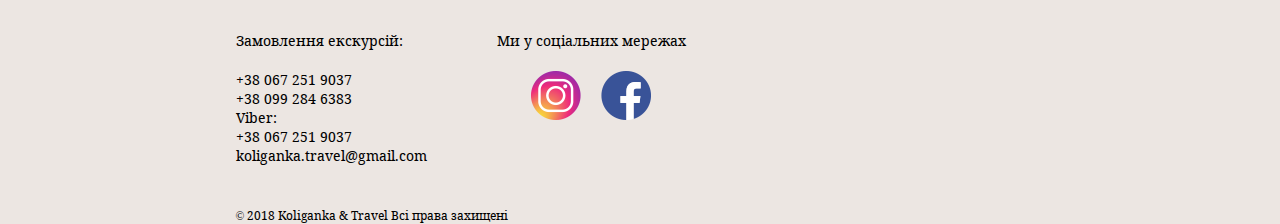
==== commit bffea07c: "excess div" ====
--- a/index.html
+++ b/index.html
@@ -1,45 +1,44 @@
-<!DOCTYPE html>
-<html lang="ua">
-<head>
-    <meta charset="UTF-8">
-    <title>Koliganka</title>
-    <meta name="viewport" content="width=device-width, initial-scale=1.0, shrink-to-fit=no, viewport-fit=cover">
-    <meta http-equiv="X-UA-Compatible" content="IE=edge">
-    <meta name="format-detection" content="telephone=no,address=no">
-    <meta name="theme-color" content="#4285f4">
-    <link rel="stylesheet" href="css/style.css">
-</head>
-<body>
-<header class="head clearfix">
-    <div class="container">
-        <div class="head-elements">
-            <a class="head-logo" href="index.html">
-                <img src="images/logo.png" alt="logo">
-            </a>
-            <div class="head-buttons">
-                <div class="head-languages">
-                    <a href="#"><img src="img/ua.png" alt="ua"></a>
-                    <a href="#"><img src="img/eng.png" alt="eng"></a>
-                    <a href="#"><img src="img/pl.png" alt="pl"></a>
-                    <a href="#"><img src="img/ru.png" alt="ru"></a>
-                </div>
-                <svg class="site-icon head-nav-icon" xmlns="http://www.w3.org/2000/svg">
-                    <use xlink:href="img/svg/svg-symbols.svg#menu-button"></use>
-                </svg>
-            </div>
-        </div>
-            <nav class="head-nav head-nav-mob">
-                <a href="#">Екскурсії Львовом</a>
-                <a href="day-tours.html">Одноденні тури</a>
-                <a href="#">Тури вихідного дня</a>
-                <a href="#">Ітдівідуальні тури</a>
-                <a href="#">Про нас</a>
-                <a href="#">Цікаве</a>
-                <a href="#">Контакти</a>
-            </nav>
-        </div>
-    </div>
-</header>
+<!DOCTYPE html>
+<html lang="ua">
+<head>
+    <meta charset="UTF-8">
+    <title>Koliganka</title>
+    <meta name="viewport" content="width=device-width, initial-scale=1.0, shrink-to-fit=no, viewport-fit=cover">
+    <meta http-equiv="X-UA-Compatible" content="IE=edge">
+    <meta name="format-detection" content="telephone=no,address=no">
+    <meta name="theme-color" content="#4285f4">
+    <link rel="stylesheet" href="css/style.css">
+</head>
+<body>
+<header class="head clearfix">
+    <div class="container">
+        <div class="head-elements">
+            <a class="head-logo" href="index.html">
+                <img src="images/logo.png" alt="logo">
+            </a>
+            <div class="head-buttons">
+                <div class="head-languages">
+                    <a href="#"><img src="img/ua.png" alt="ua"></a>
+                    <a href="#"><img src="img/eng.png" alt="eng"></a>
+                    <a href="#"><img src="img/pl.png" alt="pl"></a>
+                    <a href="#"><img src="img/ru.png" alt="ru"></a>
+                </div>
+                <svg class="site-icon head-nav-icon" xmlns="http://www.w3.org/2000/svg">
+                    <use xlink:href="img/svg/svg-symbols.svg#menu-button"></use>
+                </svg>
+            </div>
+        </div>
+        <nav class="head-nav head-nav-mob">
+            <a href="#">Екскурсії Львовом</a>
+            <a href="day-tours.html">Одноденні тури</a>
+            <a href="#">Тури вихідного дня</a>
+            <a href="#">Ітдівідуальні тури</a>
+            <a href="#">Про нас</a>
+            <a href="#">Цікаве</a>
+            <a href="#">Контакти</a>
+        </nav>
+    </div>
+</header>
 <main class="general">
     <div class="general-slider">
         <div class="general__slid">
@@ -118,40 +117,40 @@
             </div>
         </div>
     </div>
-</main>
-
-<footer class="foot">
-    <div class="container">
-        <nav class="foot-nav">
-        <a href="#">Екскурсії Львовом</a>
-        <a href="day-tours.html">Одноденні тури</a>
-        <a href="#">Тури вихідного дня</a>
-        <a href="#">Ітдівідуальні тури</a>
-        <a href="#">Про нас</a>
-        <a href="#">Цікаве</a>
-        <a href="#">Контакти</a>
-    </nav>
-        <div class="foot__contacts">
-            <div class="foot__contacts-order">
-                <h2 class="foot__contacts__head">Замовлення екскурсій:</h2>
-                <ul>
-                    <li><address>+38 067 251 9037</address></li>
-                    <li><address>+38 099 284 6383</address></li>
-                    <li>Viber: <address>+38 067 251 9037</address></li>
-                    <li><address>koliganka.travel@gmail.com</address></li>
-                </ul>
-            </div>
-            <div class="foot__contacts__social">
-                <h2 class="foot__contacts__head">Ми у соціальних мережах</h2>
-                <div class="foot__contacts__social-button">
-                    <a href="#"><img src="img/instagram.png" alt="#"></a>
-                    <a href="#"><img src="img/fb.png" alt="#"></a>
-                </div>
-            </div>
-        </div>
-        <small class="foot-copyright">© 2018 Koliganka & Travel Всі права захищені</small>
-    </div>
-</footer>
-</body>
-<!--rimidbit-->
-</html>+</main>
+
+<footer class="foot">
+    <div class="container">
+        <nav class="foot-nav">
+        <a href="#">Екскурсії Львовом</a>
+        <a href="day-tours.html">Одноденні тури</a>
+        <a href="#">Тури вихідного дня</a>
+        <a href="#">Ітдівідуальні тури</a>
+        <a href="#">Про нас</a>
+        <a href="#">Цікаве</a>
+        <a href="#">Контакти</a>
+    </nav>
+        <div class="foot__contacts">
+            <div class="foot__contacts-order">
+                <h2 class="foot__contacts__head">Замовлення екскурсій:</h2>
+                <ul>
+                    <li><address>+38 067 251 9037</address></li>
+                    <li><address>+38 099 284 6383</address></li>
+                    <li>Viber: <address>+38 067 251 9037</address></li>
+                    <li><address>koliganka.travel@gmail.com</address></li>
+                </ul>
+            </div>
+            <div class="foot__contacts__social">
+                <h2 class="foot__contacts__head">Ми у соціальних мережах</h2>
+                <div class="foot__contacts__social-button">
+                    <a href="#"><img src="img/instagram.png" alt="#"></a>
+                    <a href="#"><img src="img/fb.png" alt="#"></a>
+                </div>
+            </div>
+        </div>
+        <small class="foot-copyright">© 2018 Koliganka & Travel Всі права захищені</small>
+    </div>
+</footer>
+</body>
+<!--rimidbit-->
+</html>
--- a/css/style.css
+++ b/css/style.css
@@ -187,14 +187,42 @@
     background-color: #d6e7ee;
     position: relative;
 }
+.head-elements{
+    display: -webkit-box;
+    display: -ms-flexbox;
+    display: flex;
+    -webkit-box-pack: justify;
+    -ms-flex-pack: justify;
+    justify-content: space-between;
+}
 .head-logo img{
     max-width: 80%;
     margin-left: -100px;
 }
+.head-buttons{
+    display: -webkit-box;
+    display: -ms-flexbox;
+    display: flex;
+    -webkit-box-orient: vertical;
+    -webkit-box-direction: normal;
+    -ms-flex-direction: column;
+    flex-direction: column;
+    -webkit-box-align: end;
+    -ms-flex-align: end;
+    align-items: flex-end;
+}
 .head-languages{
-    display: inline-block;
-    float: right;
+    display: -webkit-box;
+    display: -ms-flexbox;
+    display: flex;
     margin-top: 20px;
+}
+.head-nav-icon{
+    font-size: 3em;
+    display: none;
+}
+.head-nav-icon:active{
+    fill: #3388ab;
 }
 .head-nav{
     position: absolute;
@@ -205,16 +233,6 @@
     padding: 10px 5px;
     font-family: 'Noto Serif';
     font-weight: 700;
-}
-.head-nav-icon{
-    font-size: 3em;
-    position: absolute;
-    bottom: 15px;
-    right: 15px;
-    display: none;
-}
-.head-nav-icon:active{
-    fill: #3388ab;
 }
 .general{
     margin-bottom: 40px;
@@ -422,7 +440,113 @@
 }
 .main__photo-gallery__slid{
     text-align: center;
-    vertical-align: center;
+    position: relative;
+}
+.main__photo-gallery__slid__icon{
+    padding: 5px;
+    background-color: #b8d5e2;
+    border-radius: 50%;
+    vertical-align: middle;
+}
+.main__photo-gallery__slid__icon:hover{
+    background-color: #66a6c0;
+}
+.main__photo-gallery__slid__icon-left{
+    position: absolute;
+    top: 50%;
+    left: 10%;
+}
+.main__photo-gallery__slid__icon-right{
+    position: absolute;
+    top: 50%;
+    right: 10%;
+}
+/*main__photo-gallery-golden-horseshoe end*/
+.main__about-us{
+    margin: 20px 0 40px 0;
+    font-family: 'Noto Serif';
+}
+.main__about-us-h2{
+    margin: 20px 0 30px 0;
+    text-align: center;
+    font-size: 4em;
+    font-style: italic;
+    font-family: 'Ariston';
+    color: #3388ab;
+}
+.main__about-us__text{
+    background-image: url("../images/bg_about-us2.png");
+    background-position: top center;
+    background-repeat: no-repeat;
+}
+.main__about-us__text-h2, .main__about-us__text-h3{
+    font-size: 1.4em;
+    font-weight: 700;
+}
+.main__about-us__text-h2{
+    color: #3388ab;
+    padding: 40px 0;
+}
+.main__about-us__text-p-italic{
+    font-style: italic;
+    padding: 40px 0;
+}
+.main__about-us__text-p{
+    font-size: 1.2em;
+}
+.main__about-us__text-foot{
+    font-size: 2em;
+    padding: 30px 0 40px 0;
+    color: #3388ab;
+    font-style: italic;
+}
+.main__about-us__contacts{
+    text-align: center;
+}
+.main__about-us__contacts-item, .main__about-us__contacts-fb{
+    font-size: 4em;
+    background-color: #d6d6d6;
+    color: #ffffff;
+    padding: 100px 50px;
+    margin: 0 10px;
+    display: inline-block;
+}
+.main__about-us__contacts-fb{
+    padding: 100px 80px;
+}
+/*main__about-us end*/
+.main__contacts, .main__about-us__text{
+    margin: 20px 0 40px 0;
+}
+.main__contacts__content{
+    display: -webkit-box;
+    display: -ms-flexbox;
+    display: flex;
+    -webkit-box-orient: vertical;
+    -webkit-box-direction: normal;
+    -ms-flex-direction: column;
+    flex-direction: column;
+    -webkit-box-align: center;
+    -ms-flex-align: center;
+    align-items: center;
+    font-family: 'Noto Serif';
+    font-size: 1.4em;
+    padding: 260px 0 100px 0;
+}
+.main__contacts__content-name{
+    color: #3388ab;
+}
+.main__contacts__content-viber, .main__contacts__content-address, .main__contacts__content-phones{
+    display: -webkit-box;
+    display: -ms-flexbox;
+    display: flex;
+    -webkit-box-orient: vertical;
+    -webkit-box-direction: normal;
+    -ms-flex-direction: column;
+    flex-direction: column;
+    -webkit-box-align: center;
+    -ms-flex-align: center;
+    align-items: center;
 }
 .foot{
     background-color: #ece6e2;
@@ -460,59 +584,6 @@
 }
 .foot__contacts__social-button img{
     margin: 0 10px;
-}
-@media screen and (max-width: 935px) {
-    .head-nav{
-        left: 15px;
-    }
-}
-@media screen and (max-width: 845px){
-    .head-nav{
-        display: none;
-    }
-
-    .head-nav-icon{
-        display: block;
-    }
-    .head-nav-mob{
-        display: block;
-        margin: 0 10%;
-        width: 80%;
-        left: 0;
-        right: 0;
-        bottom: -420px;
-        z-index: 5;
-        background-color: #ece6e2;
-    }
-
-    .head-nav-mob a{
-        display: block;
-        padding: 20px 40px;
-        border-bottom: 1px solid #ffffff;
-        text-align: center;
-    }
-}
-@media screen and (max-width: 980px){
-    .general__proposal__item{
-        -ms-flex-preferred-size: calc(50% - 10px);
-        flex-basis: calc(50% - 10px);
-        display: -webkit-box;
-        display: -ms-flexbox;
-        display: flex;
-        -webkit-box-pack: center;
-        -ms-flex-pack: center;
-        justify-content: center;
-    }
-
-    .general__proposal__item-description{
-        bottom: 0;
-    }
-}
-@media screen and (max-width: 655px){
-    .general__proposal__item{
-        -ms-flex-preferred-size: 100%;
-        flex-basis: 100%;
-    }
 }
 @media screen and (max-width: 950px){
     .main__day-tours-aside{
@@ -545,6 +616,64 @@
         align-items: center;
     }
 }
+@media screen and (max-width: 935px) {
+    .head-nav{
+        left: 15px;
+    }
+}
+@media screen and (max-width: 455px){
+    .head-logo img{
+        min-width: 100%;
+    }
+}
+@media screen and (max-width: 980px){
+    .general__proposal__item{
+        -ms-flex-preferred-size: calc(50% - 10px);
+        flex-basis: calc(50% - 10px);
+        display: -webkit-box;
+        display: -ms-flexbox;
+        display: flex;
+        -webkit-box-pack: center;
+        -ms-flex-pack: center;
+        justify-content: center;
+    }
+
+    .general__proposal__item-description{
+        bottom: 0;
+    }
+}
+@media screen and (max-width: 655px){
+    .general__proposal__item{
+        -ms-flex-preferred-size: 100%;
+        flex-basis: 100%;
+    }
+}
+@media screen and (max-width: 845px){
+    .head-nav{
+        display: none;
+    }
+
+    .head-nav-icon{
+        display: block;
+    }
+    .head-nav-mob{
+        display: block;
+        margin: 0 10%;
+        width: 80%;
+        left: 0;
+        right: 0;
+        bottom: -420px;
+        z-index: 5;
+        background-color: #ece6e2;
+    }
+
+    .head-nav-mob a{
+        display: block;
+        padding: 20px 40px;
+        border-bottom: 1px solid #ffffff;
+        text-align: center;
+    }
+}
 @media screen and (max-width: 660px){
     .main__day-tours__content__tours__item{
         -ms-flex-preferred-size: 100%;
@@ -561,6 +690,16 @@
         bottom: 0;
     }
 }
+@media screen and (max-width: 850px){
+    .main__about-us__text-items{
+        margin: 0 15px;
+    }
+}
+@media screen and (max-width: 515px){
+    .main__about-us__contacts-fb{
+        margin-top: 20px;
+    }
+}
 @media screen and (max-width: 600px){
     .foot__contacts{
         margin-left: 0;
@@ -593,4 +732,4 @@
         text-align: center;
     }
 }
-/*# sourceMappingURL=[data-uri] */
+/*# sourceMappingURL=[data-uri] */
